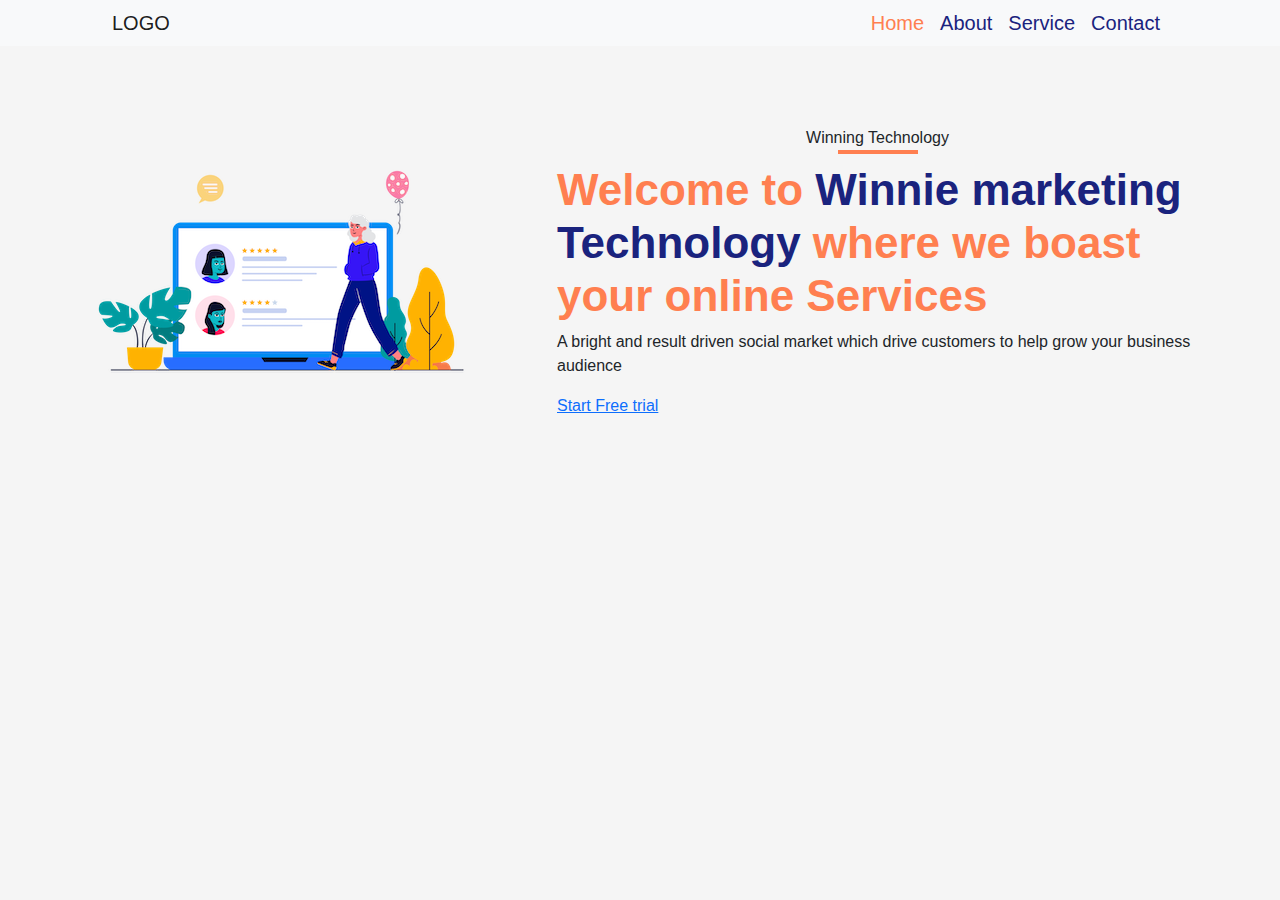
==== index.html @ 17600dbb "fhfhf" ====
<!DOCTYPE html>
<html lang="en">
  <head>
    <meta charset="UTF-8" />
    <meta http-equiv="X-UA-Compatible" content="IE=edge" />
    <meta name="viewport" content="width=device-width, initial-scale=1.0" />
    <title>Document</title>
    <link rel="stylesheet" href="/assets/css/bootstrap.css" />
    <link rel="stylesheet" href="/assets/custom_css/main.css" />
  </head>
  <body>
    <!--header start-->
    <header class="header_Wrapper">
      <nav class="navbar navbar-expand-lg bg-light">
        <div class="container-fluid">
          <a class="navbar-brand" href="#">LOGO</a>
          <button
            class="navbar-toggler"
            type="button"
            data-bs-toggle="collapse"
            data-bs-target="#navbarNav"
            aria-controls="navbarNav"
            aria-expanded="false"
            aria-label="Toggle navigation"
          >
            <span class="navbar-toggler-icon"></span>
          </button>
          <div
            class="collapse navbar-collapse justify-content-end"
            id="navbarNav"
          >
            <ul class="navbar-nav">
              <li class="nav-item">
                <a class="nav-link active" aria-current="page" href="#">Home</a>
              </li>
              <li class="nav-item">
                <a class="nav-link" href="/about.html">About</a>
              </li>
              <li class="nav-item">
                <a class="nav-link" href="#">Service</a>
              </li>
              <li class="nav-item">
                <a class="nav-link">Contact</a>
              </li>
            </ul>
          </div>
        </div>
      </nav>
    </header>
    <!--header stop-->
    <!--banner/ show case start-->
    <section class="home_page_banner">
      <div class="container">
        <div class="row align-items-center">
          <!--img column-->
          <div class="col-md-5  banner_img_section">
            <img src="./assets/images/banner.png" alt="" />
          </div>
          <!--img column-->
          <!--content column-->
          <div class="col-md-7 my-5 my-md-0 text-center text-md-start">
            <div>
      <div class="highlight_wrap">

                <p class="highlight">Winning Technology</p>
              <div class="my_inderline_style"></div>
      </div>
              <h1 class="banner_title">
                Welcome to
                <span>Winnie marketing Technology</span>
                where we boast your online Services
              </h1>
              <p>
               A bright and result driven social market
                which drive customers to help grow your business audience
              </p>
               <div class="learn-more-btn-wrap">
                <a href="">
                  Start Free trial
                </a>
               </div>
             
          </div>
          <!--content column-->
        </div>
      </div>
    </section>
    <!--banner/ show case stop-->
    <script src="/assets/js/bootstrap.js"></script>
  </body>
</html>
---- assets/custom_css/main.css ----
* {
  margin: 0px;
  padding: 0px;
  box-sizing: border-box;
}

body {
  background-color: #f5f5f5;
  font-family: Arial, Helvetica, sans-serif;
}

/* navbar css */
.header_Wrapper .navbar {
  padding: 0px 100px;
}

@media only screen and (max-width: 620px) {
  .header_Wrapper .navbar {
    padding: 0px 10px;
  }
}

.header_Wrapper .navbar-toggler {
  outline: none !important;
  border: none;
}

.header_Wrapper .navbar-toggler:focus {
  box-shadow: none !important;
}

.nav-link {
  color: #1a237e;
  font-size: 20px;
}
.nav-link.active {
  color: coral !important;
}
/* navbar css */

/*banner section */
.home_page_banner {
  padding: 80px 0px;
}

.home_page_banner .banner_title {
  font-size: 44px;
  font-weight: 900;
  color: coral;
}

@media only screen and (max-width: 620px) {
  .home_page_banner .banner_title {
    font-size: 22px;
    font-weight: 900;
    color: coral;
  }
}

.home_page_banner .banner_title span {
  color: #1a237e;
}

.highlight {
  text-align: center;
  margin: 0px;
  padding: 0px;
}
.my_inderline_style {
  background: coral;
  width: 80px;
  height: 4px;
  margin: auto;
}

.highlight_wrap {
  margin-bottom: 10px;
}
.highlight_wrap:hover .my_inderline_style {
  width: 100px;
  margin-bottom: 10px;
  transition: 2s ease;
  cursor: pointer;
}

/*banner section */
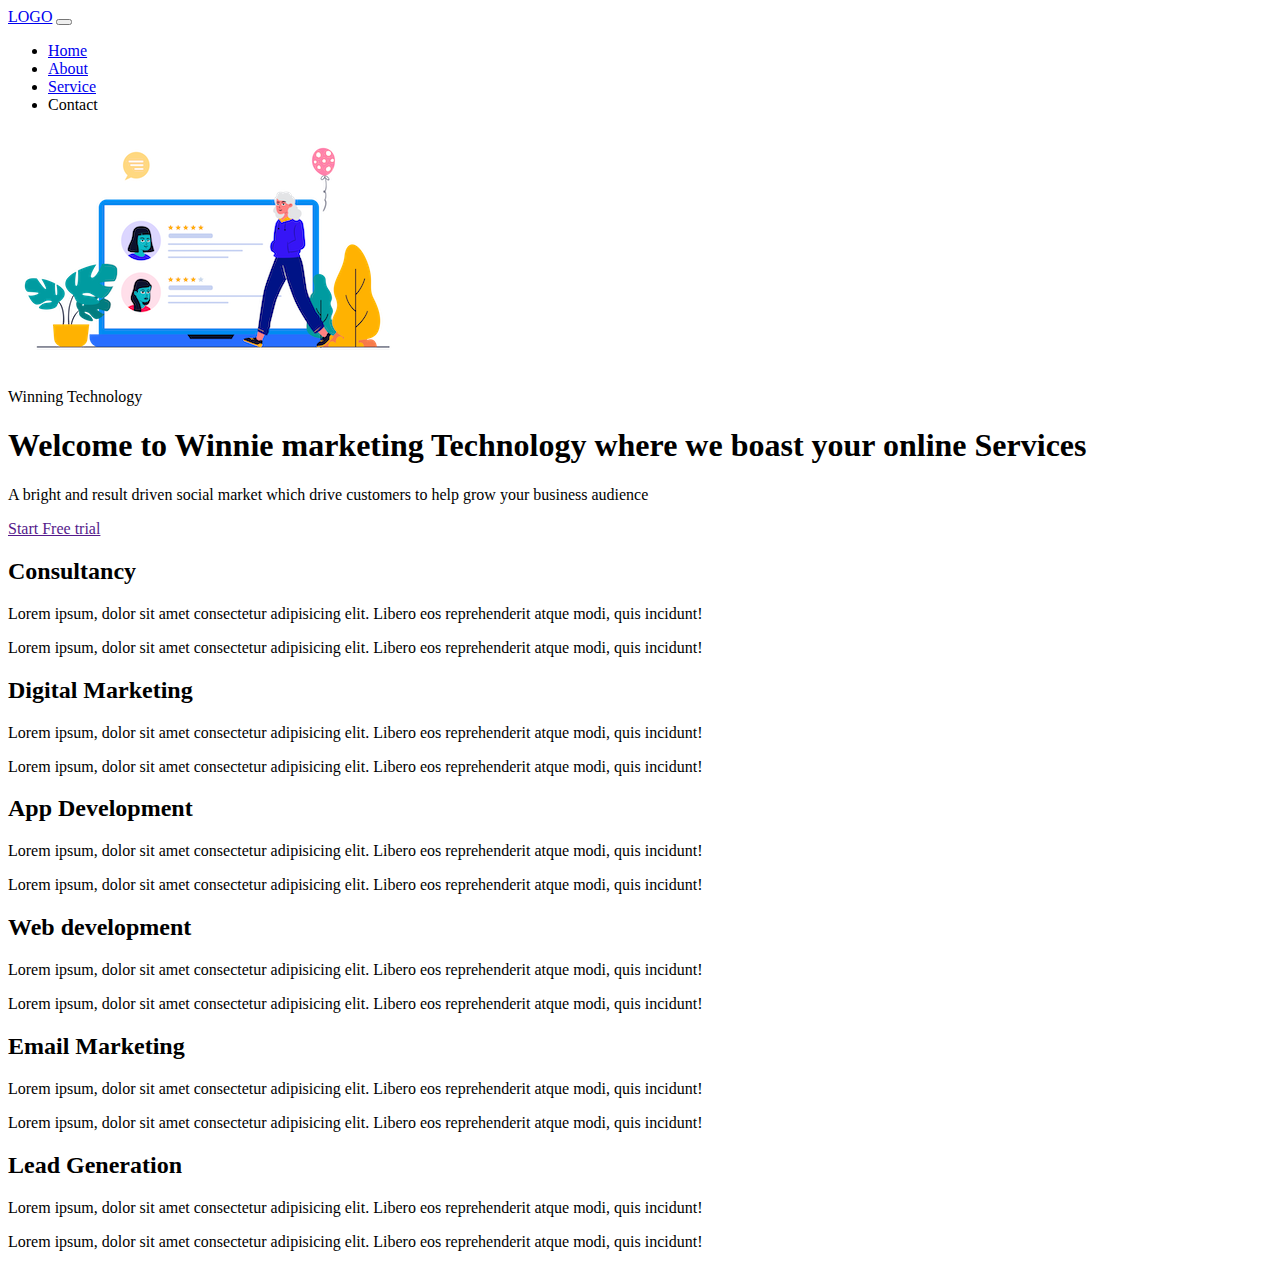
==== commit bdb56890: "day two" ====
--- a/index.html
+++ b/index.html
@@ -5,8 +5,8 @@
     <meta http-equiv="X-UA-Compatible" content="IE=edge" />
     <meta name="viewport" content="width=device-width, initial-scale=1.0" />
     <title>Document</title>
-    <link rel="stylesheet" href="/assets/css/bootstrap.css" />
-    <link rel="stylesheet" href="/assets/custom_css/main.css" />
+    <link rel="stylesheet" href="../projectOne/assets/css/bootstrap.css" />
+    <link rel="stylesheet" href="../projectOne/assets/custom_css/main.css" />
   </head>
   <body>
     <!--header start-->
@@ -34,7 +34,7 @@
                 <a class="nav-link active" aria-current="page" href="#">Home</a>
               </li>
               <li class="nav-item">
-                <a class="nav-link" href="/about.html">About</a>
+                <a class="nav-link" href="../projectOne/about.html">About</a>
               </li>
               <li class="nav-item">
                 <a class="nav-link" href="#">Service</a>
@@ -86,6 +86,74 @@
       </div>
     </section>
     <!--banner/ show case stop-->
-    <script src="/assets/js/bootstrap.js"></script>
+
+
+
+    <!--sercives-->
+
+    <div class="container">
+<div class="row">
+<div class="col-sm col-lg-4">
+<div class="consultancy">
+ <h2 class="text-center">Consultancy</h2>
+
+   <p>Lorem ipsum, dolor sit amet consectetur adipisicing elit. Libero eos reprehenderit atque modi, quis incidunt!</p>
+  <p>Lorem ipsum, dolor sit amet consectetur adipisicing elit. Libero eos reprehenderit atque modi, quis incidunt!</p>
+
+</div>
+
+</div>
+<div class="col-sm   col-lg-4">
+<div class="dig_mrkting">
+  <h2>Digital Marketing</h2>
+    <p>Lorem ipsum, dolor sit amet consectetur adipisicing elit. Libero eos reprehenderit atque modi, quis incidunt!</p>
+  <p>Lorem ipsum, dolor sit amet consectetur adipisicing elit. Libero eos reprehenderit atque modi, quis incidunt!</p>
+
+</div>
+
+</div>
+<div class="col-sm  col-lg-4">
+<div>
+ <h2>App Development</h2>
+   <p>Lorem ipsum, dolor sit amet consectetur adipisicing elit. Libero eos reprehenderit atque modi, quis incidunt!</p>
+  <p>Lorem ipsum, dolor sit amet consectetur adipisicing elit. Libero eos reprehenderit atque modi, quis incidunt!</p>
+
+</div>
+
+</div>
+<div class="col-sm  col-lg-4">
+<div>
+  <h2>Web development</h2>
+  <p>Lorem ipsum, dolor sit amet consectetur adipisicing elit. Libero eos reprehenderit atque modi, quis incidunt!</p>
+  <p>Lorem ipsum, dolor sit amet consectetur adipisicing elit. Libero eos reprehenderit atque modi, quis incidunt!</p>
+
+</div>
+
+</div>
+<div class="col-sm  col-lg-4">
+<div>
+  <h2>Email Marketing</h2>
+    <p>Lorem ipsum, dolor sit amet consectetur adipisicing elit. Libero eos reprehenderit atque modi, quis incidunt!</p>
+  <p>Lorem ipsum, dolor sit amet consectetur adipisicing elit. Libero eos reprehenderit atque modi, quis incidunt!</p>
+
+</div>
+
+</div>
+<div class="col-sm  col-lg-4">
+<div>
+ <h2>Lead Generation</h2>
+   <p>Lorem ipsum, dolor sit amet consectetur adipisicing elit. Libero eos reprehenderit atque modi, quis incidunt!</p>
+  <p>Lorem ipsum, dolor sit amet consectetur adipisicing elit. Libero eos reprehenderit atque modi, quis incidunt!</p>
+ 
+</div>
+
+</div>
+
+
+</div>
+
+    </div>
+    <!--sercives-->
+    <script src="../projectOne/assets/js/bootstrap.js"></script>
   </body>
 </html>
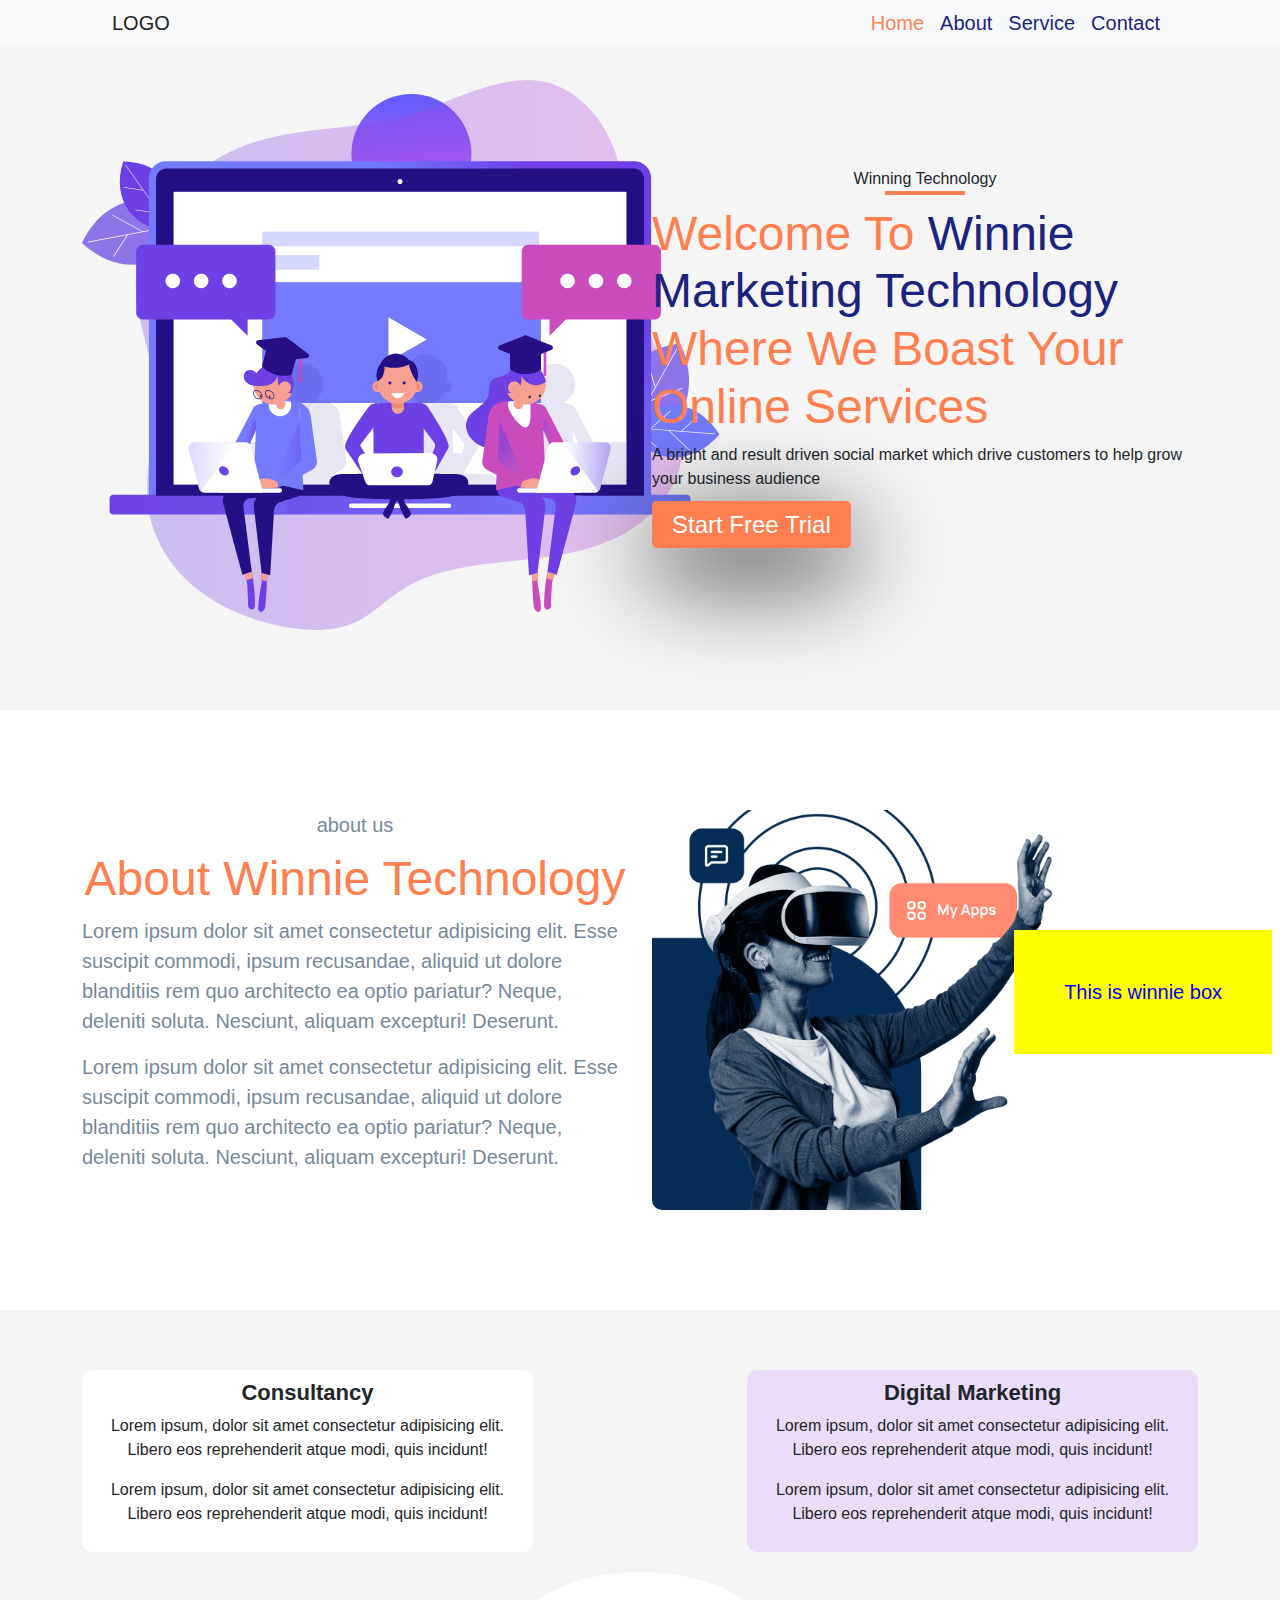
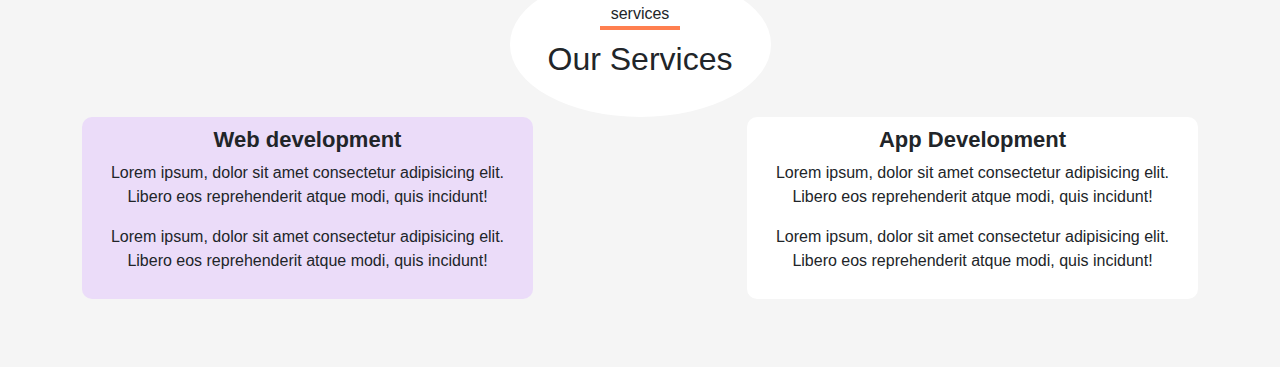
==== commit 2f7e3a66: "sdjksdjkds" ====
--- a/index.html
+++ b/index.html
@@ -5,13 +5,13 @@
     <meta http-equiv="X-UA-Compatible" content="IE=edge" />
     <meta name="viewport" content="width=device-width, initial-scale=1.0" />
     <title>Document</title>
-    <link rel="stylesheet" href="../projectOne/assets/css/bootstrap.css" />
-    <link rel="stylesheet" href="../projectOne/assets/custom_css/main.css" />
+    <link rel="stylesheet" href="/assets/css/bootstrap.css" />
+    <link rel="stylesheet" href="/assets/custom_css/main.css" />
   </head>
   <body>
     <!--header start-->
     <header class="header_Wrapper">
-      <nav class="navbar navbar-expand-lg bg-light">
+      <nav class="navbar navbar-expand-lg bg-light fixed-top">
         <div class="container-fluid">
           <a class="navbar-brand" href="#">LOGO</a>
           <button
@@ -53,12 +53,12 @@
       <div class="container">
         <div class="row align-items-center">
           <!--img column-->
-          <div class="col-md-5  banner_img_section">
-            <img src="./assets/images/banner.png" alt="" />
+          <div class="col-md-6  banner_img_section">
+            <img src="./assets/images/bannerwebp.webp" alt="" />
           </div>
           <!--img column-->
           <!--content column-->
-          <div class="col-md-7 my-5 my-md-0 text-center text-md-start">
+          <div class="col-md-6 my-5 my-md-0 text-center text-md-start">
             <div>
       <div class="highlight_wrap">
 
@@ -87,73 +87,122 @@
     </section>
     <!--banner/ show case stop-->
 
+<!--about  section-->
+
+<!--about  section-->
+<div class="bg-white about_wrap">
+
+<div class="container">
+
+  <div class="row">
+    <div class="col">
+      <div>
+       <div class="highlight_wrap">
+
+                <p class="highlight">about us</p>
+              <!-- <div class="my_inderline_style"></div> -->
+              
+           
+            
+      </div>
+
+      <h3 class="text-center title">About Winnie Technology</h3>
+
+              <p>Lorem ipsum dolor sit amet consectetur adipisicing elit. Esse suscipit commodi, ipsum recusandae, aliquid ut dolore blanditiis rem quo architecto ea optio pariatur? Neque, deleniti soluta. Nesciunt, aliquam excepturi! Deserunt.
+
+              </p>
+              <p>Lorem ipsum dolor sit amet consectetur adipisicing elit. Esse suscipit commodi, ipsum recusandae, aliquid ut dolore blanditiis rem quo architecto ea optio pariatur? Neque, deleniti soluta. Nesciunt, aliquam excepturi! Deserunt.
+
+              </p>
+      </div>
+    </div>
+    <div class="col">
+
+      <div>
+
+        <div class="winnie_box">
+      <div class="winnie_content">
+        <h1>This is winnie box</h1>
+      </div>
+    </div>
+      </div>
+    </div>
+  </div>
+</div>
+</div>
 
 
     <!--sercives-->
 
-    <div class="container">
-<div class="row">
-<div class="col-sm col-lg-4">
-<div class="consultancy">
+<div  class="container text-center mb-5">
+  
+  <div class="row justify-content-between">
+    <div class="col-5">
+     <div class="consultancy">
  <h2 class="text-center">Consultancy</h2>
 
    <p>Lorem ipsum, dolor sit amet consectetur adipisicing elit. Libero eos reprehenderit atque modi, quis incidunt!</p>
   <p>Lorem ipsum, dolor sit amet consectetur adipisicing elit. Libero eos reprehenderit atque modi, quis incidunt!</p>
 
 </div>
-
-</div>
-<div class="col-sm   col-lg-4">
-<div class="dig_mrkting">
+    </div>
+    <div class="col-5">
+    <div class="dig_mrkting">
   <h2>Digital Marketing</h2>
     <p>Lorem ipsum, dolor sit amet consectetur adipisicing elit. Libero eos reprehenderit atque modi, quis incidunt!</p>
   <p>Lorem ipsum, dolor sit amet consectetur adipisicing elit. Libero eos reprehenderit atque modi, quis incidunt!</p>
 
 </div>
-
-</div>
-<div class="col-sm  col-lg-4">
-<div>
+    </div>
+  </div>
+  <div class="row justify-content-center">
+    
+    <div class="col-3">
+         <div
+         style="background: white; border-radius:100% ; padding:30px"
+         >
+      <div class="highlight_wrap">
+
+                <p class="highlight">services</p>
+             <div class="my_inderline_style"></div> 
+              
+           
+            
+      </div>   
+ <h2 class="text-center">Our Services</h2>
+
+   <!-- <p>Lorem ipsum, dolor sit amet consectetur adipisicing elit. Libero eos reprehenderit atque modi, quis incidunt!</p>
+  <p>Lorem ipsum, dolor sit amet consectetur adipisicing elit. Libero eos reprehenderit atque modi, quis incidunt!</p> -->
+
+</div>
+    </div>
+  </div>
+  <div class="row justify-content-between">
+    <div class="col-5">
+    <div class="dig_mrkting">
+  <h2>Web development</h2>
+  <p>Lorem ipsum, dolor sit amet consectetur adipisicing elit. Libero eos reprehenderit atque modi, quis incidunt!</p>
+  <p>Lorem ipsum, dolor sit amet consectetur adipisicing elit. Libero eos reprehenderit atque modi, quis incidunt!</p>
+
+</div>
+    </div>
+    <div class="col-5">
+      <div  class="consultancy">
  <h2>App Development</h2>
    <p>Lorem ipsum, dolor sit amet consectetur adipisicing elit. Libero eos reprehenderit atque modi, quis incidunt!</p>
   <p>Lorem ipsum, dolor sit amet consectetur adipisicing elit. Libero eos reprehenderit atque modi, quis incidunt!</p>
 
 </div>
-
-</div>
-<div class="col-sm  col-lg-4">
-<div>
-  <h2>Web development</h2>
-  <p>Lorem ipsum, dolor sit amet consectetur adipisicing elit. Libero eos reprehenderit atque modi, quis incidunt!</p>
-  <p>Lorem ipsum, dolor sit amet consectetur adipisicing elit. Libero eos reprehenderit atque modi, quis incidunt!</p>
-
-</div>
-
-</div>
-<div class="col-sm  col-lg-4">
-<div>
-  <h2>Email Marketing</h2>
-    <p>Lorem ipsum, dolor sit amet consectetur adipisicing elit. Libero eos reprehenderit atque modi, quis incidunt!</p>
-  <p>Lorem ipsum, dolor sit amet consectetur adipisicing elit. Libero eos reprehenderit atque modi, quis incidunt!</p>
-
-</div>
-
-</div>
-<div class="col-sm  col-lg-4">
-<div>
- <h2>Lead Generation</h2>
-   <p>Lorem ipsum, dolor sit amet consectetur adipisicing elit. Libero eos reprehenderit atque modi, quis incidunt!</p>
-  <p>Lorem ipsum, dolor sit amet consectetur adipisicing elit. Libero eos reprehenderit atque modi, quis incidunt!</p>
- 
-</div>
-
-</div>
-
-
-</div>
-
-    </div>
+    </div>
+  </div>
+  
+</div>
+
+
+
+
+
     <!--sercives-->
-    <script src="../projectOne/assets/js/bootstrap.js"></script>
+    <script src="/assets/js/bootstrap.js"></script>
   </body>
 </html>
--- a/assets/custom_css/main.css
+++ b/assets/custom_css/main.css
@@ -0,0 +1,191 @@
+* {
+  margin: 0px;
+  padding: 0px;
+  box-sizing: border-box;
+}
+
+a {
+  text-decoration: none;
+}
+
+body {
+  background-color: #f5f5f5;
+  font-family: Arial, Helvetica, sans-serif;
+}
+
+.title {
+  font-size: 48px;
+  font-weight: 500;
+  color: coral;
+  text-transform: capitalize;
+}
+
+/* navbar css */
+.header_Wrapper .navbar {
+  padding: 0px 100px;
+}
+
+@media only screen and (max-width: 620px) {
+  .header_Wrapper .navbar {
+    padding: 0px 10px;
+  }
+}
+
+.header_Wrapper .navbar-toggler {
+  outline: none !important;
+  border: none;
+}
+
+.header_Wrapper .navbar-toggler:focus {
+  box-shadow: none !important;
+}
+
+.nav-link {
+  color: #1a237e;
+  font-size: 20px;
+}
+.nav-link.active {
+  color: coral !important;
+}
+/* navbar css */
+
+/*banner section */
+.home_page_banner {
+  padding: 80px 0px;
+  z-index: -9999px !important;
+}
+
+.home_page_banner .banner_title {
+  font-size: 48px;
+  font-weight: 500;
+  color: coral;
+  text-transform: capitalize;
+}
+
+@media only screen and (max-width: 620px) {
+  .home_page_banner {
+    padding: 40px 0px;
+  }
+
+  .home_page_banner .banner_title {
+    font-size: 26px;
+    font-weight: 900;
+    color: coral;
+  }
+}
+@media only screen and (max-width: 620px) {
+  .banner_img_section {
+    display: none;
+  }
+
+  .navbar-nav {
+    background: red;
+    z-index: 9999px !important;
+  }
+}
+@media only screen and (max-width: 620px) {
+  .collapse .navbar-collapse {
+    background-color: red !important;
+  }
+}
+
+.home_page_banner .banner_title span {
+  color: #1a237e;
+}
+
+.highlight {
+  text-align: center;
+  margin: 0px;
+  padding: 0px;
+}
+.my_inderline_style {
+  background: coral;
+  width: 80px;
+  height: 4px;
+  margin: auto;
+}
+
+.highlight_wrap {
+  margin-bottom: 10px;
+}
+.highlight_wrap:hover .my_inderline_style {
+  width: 100px;
+  margin-bottom: 10px;
+  transition: 2s ease;
+  cursor: pointer;
+}
+
+.learn-more-btn-wrap a {
+  color: #fff;
+  font-size: 24px;
+  background: coral;
+  border-radius: 5px;
+  padding: 10px 20px;
+  text-transform: capitalize;
+  box-shadow: 0 25px 98px 0 rgb(0 0 0 / 100%);
+}
+.learn-more-btn-wrap {
+  margin: auto;
+}
+
+/*banner section */
+
+/* service */
+
+.consultancy {
+  background-color: #fff;
+  padding: 10px 20px;
+  border-radius: 10px;
+  margin-bottom: 20px;
+  /* box-shadow: 0 25px 98px 0 rgb(0 0 0 / 100%); */
+}
+.consultancy h2 {
+  font-size: 22px;
+  font-weight: 700;
+}
+.dig_mrkting {
+  background-color: #ebdcf9;
+  padding: 10px 20px;
+  border-radius: 10px;
+  margin-bottom: 20px;
+}
+.dig_mrkting h2 {
+  font-size: 22px;
+  font-weight: 700;
+}
+
+/* service */
+
+/*abt*/
+.about_wrap {
+  padding: 100px 20px;
+  margin-bottom: 60px;
+}
+
+.about_wrap p {
+  font-size: 20px;
+  color: lightslategray;
+}
+.winnie_box {
+  height: 400px;
+  width: 400px;
+  position: relative;
+
+  background-image: url("../images/abt.png");
+  background-position: center;
+  background-size: cover;
+  background-repeat: no-repeat;
+  border-radius: 10px;
+}
+
+.winnie_box h1 {
+  color: blue;
+  position: absolute;
+  right: -55%;
+  top: 30%;
+  background-color: yellow;
+  padding: 50px;
+  font-size: 20px;
+}
+
+/*abt*/
